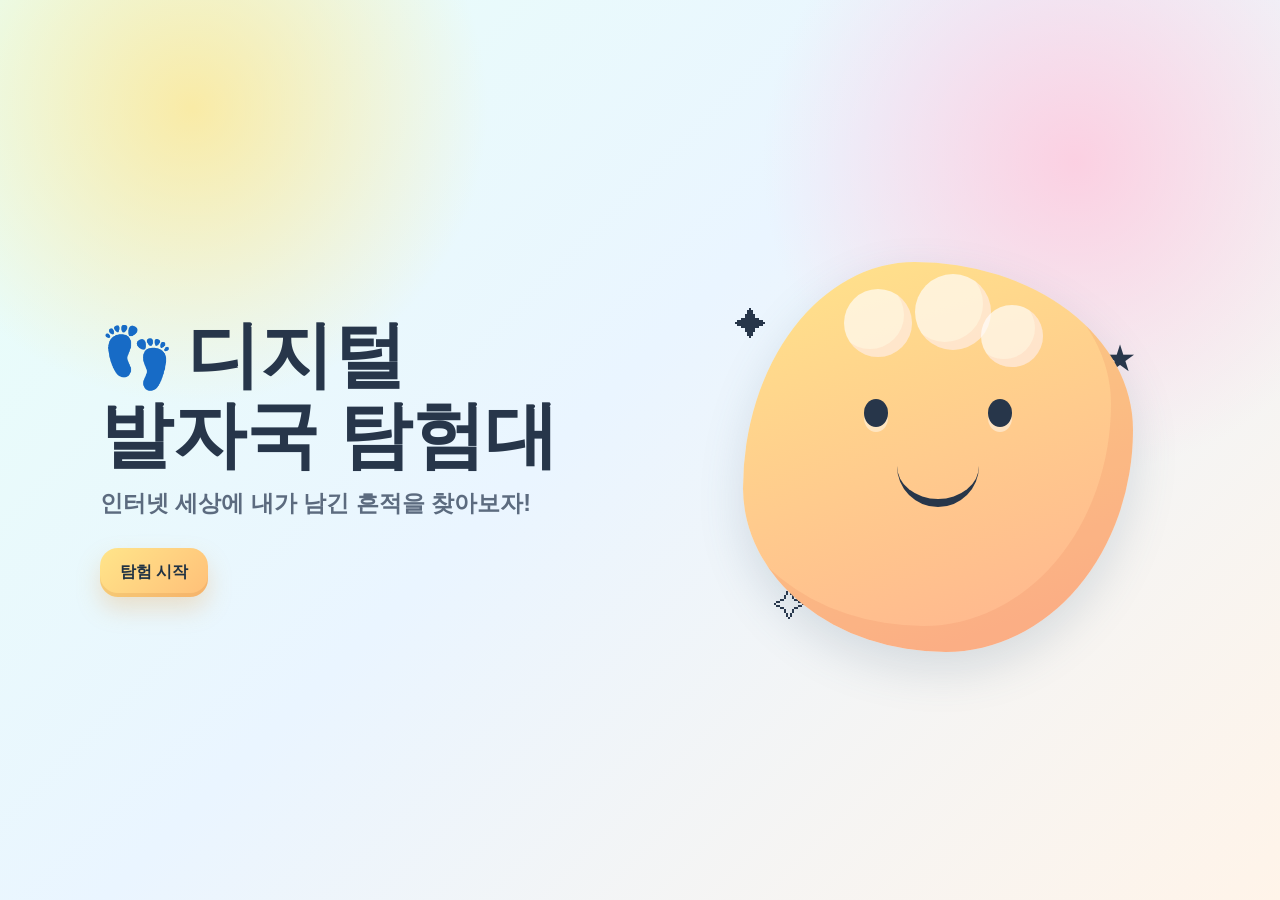
==== digital-footprint/index.html @ 62a98519 "Create index.html" ====
<!DOCTYPE html>
<html lang="ko">
<head>
  <meta charset="UTF-8" />
  <meta name="viewport" content="width=device-width, initial-scale=1.0" />
  <title>디지털 발자국 탐험대</title>
  <style>
    :root {
      --mint: #a6ead7;
      --sky: #9fd8ff;
      --sun: #ffe58a;
      --peach: #ffb7a4;
      --pink: #ffc7dc;
      --leaf: #71c788;
      --ink: #27364a;
      --soft-ink: #5c6b7f;
      --paper: #fffdf8;
      --card: rgba(255, 255, 255, 0.88);
      --line: rgba(39, 54, 74, 0.14);
      --shadow: 0 18px 45px rgba(77, 107, 130, 0.18);
      --radius: 24px;
    }

    * {
      box-sizing: border-box;
    }

    body {
      margin: 0;
      min-height: 100vh;
      color: var(--ink);
      font-family: "Trebuchet MS", "Apple SD Gothic Neo", "Malgun Gothic", sans-serif;
      background:
        radial-gradient(circle at 15% 12%, rgba(255, 229, 138, 0.75), transparent 22%),
        radial-gradient(circle at 84% 18%, rgba(255, 199, 220, 0.8), transparent 24%),
        linear-gradient(135deg, #e8fff8 0%, #eaf5ff 46%, #fff4e9 100%);
      overflow-x: hidden;
    }

    button {
      border: 0;
      font: inherit;
      cursor: pointer;
    }

    .app {
      width: min(1120px, 100%);
      margin: 0 auto;
      padding: 20px;
      min-height: 100vh;
      display: flex;
      flex-direction: column;
      gap: 16px;
      position: relative;
    }

    .topbar {
      display: none;
      align-items: center;
      justify-content: space-between;
      gap: 12px;
      padding: 12px 14px;
      background: rgba(255, 255, 255, 0.72);
      border: 1px solid var(--line);
      border-radius: 18px;
      box-shadow: 0 10px 24px rgba(86, 126, 150, 0.11);
      backdrop-filter: blur(10px);
      position: sticky;
      top: 12px;
      z-index: 10;
    }

    .topbar.show {
      display: flex;
    }

    .brand {
      display: flex;
      align-items: center;
      gap: 10px;
      font-weight: 900;
      white-space: nowrap;
    }

    .home-btn {
      display: inline-flex;
      align-items: center;
      justify-content: center;
      min-height: 42px;
      padding: 8px 12px;
      border-radius: 999px;
      background: #ffffff;
      color: var(--soft-ink);
      border: 1px solid rgba(39, 54, 74, 0.13);
      font-size: 0.95rem;
      font-weight: 900;
      white-space: nowrap;
      box-shadow: 0 8px 16px rgba(76, 108, 130, 0.08);
    }

    .home-btn:hover {
      transform: translateY(-2px);
    }

    .mini-foot {
      display: grid;
      place-items: center;
      width: 34px;
      height: 34px;
      border-radius: 50%;
      background: var(--sun);
      box-shadow: inset 0 -3px rgba(255, 170, 74, 0.25);
      animation: bob 2.2s ease-in-out infinite;
    }

    .counter {
      display: flex;
      align-items: center;
      gap: 8px;
      padding: 8px 12px;
      border-radius: 999px;
      background: #ffffff;
      font-weight: 900;
      box-shadow: inset 0 0 0 2px rgba(113, 199, 136, 0.18);
    }

    .progress-wrap {
      flex: 1;
      min-width: 120px;
      height: 14px;
      border-radius: 999px;
      background: rgba(39, 54, 74, 0.1);
      overflow: hidden;
    }

    .progress {
      height: 100%;
      width: 0%;
      border-radius: inherit;
      background: linear-gradient(90deg, var(--leaf), var(--sky), var(--sun));
      transition: width 0.45s ease;
    }

    .screen {
      display: none;
      flex: 1;
      animation: fadeUp 0.45s ease both;
    }

    .screen.active {
      display: block;
    }

    .hero {
      min-height: calc(100vh - 40px);
      display: grid;
      grid-template-columns: 1.08fr 0.92fr;
      gap: 28px;
      align-items: center;
      padding: 34px 0 20px;
    }

    .hero-copy {
      position: relative;
      z-index: 2;
    }

    .badge {
      display: inline-flex;
      align-items: center;
      gap: 8px;
      padding: 8px 13px;
      border-radius: 999px;
      background: rgba(255, 255, 255, 0.78);
      color: var(--soft-ink);
      font-weight: 800;
      border: 1px solid var(--line);
      margin-bottom: 16px;
    }

    h1,
    h2,
    h3,
    p {
      margin-top: 0;
    }

    h1 {
      margin-bottom: 14px;
      font-size: clamp(2.65rem, 5.7vw, 5.15rem);
      line-height: 1.04;
      letter-spacing: 0;
    }

    .hero-title {
      display: flex;
      flex-direction: column;
      gap: 4px;
      max-width: 760px;
      word-break: keep-all;
    }

    .hero-title .title-line {
      display: block;
      white-space: nowrap;
    }

    .hero-title .foot-title {
      display: inline-block;
      margin-right: 12px;
      font-size: 0.82em;
      vertical-align: 0.03em;
    }

    h2 {
      font-size: clamp(1.9rem, 4.8vw, 3.3rem);
      line-height: 1.08;
      margin-bottom: 12px;
    }

    h3 {
      margin-bottom: 8px;
      font-size: 1.15rem;
    }

    .lead {
      color: var(--soft-ink);
      font-size: clamp(1.1rem, 2.5vw, 1.45rem);
      font-weight: 800;
      line-height: 1.55;
      max-width: 620px;
      margin-bottom: 26px;
    }

    .primary,
    .secondary,
    .ghost {
      border-radius: 18px;
      padding: 14px 20px;
      font-weight: 900;
      transition: transform 0.18s ease, box-shadow 0.18s ease, filter 0.18s ease;
    }

    .primary {
      color: #203243;
      background: linear-gradient(135deg, var(--sun), #ffbf78);
      box-shadow: 0 12px 24px rgba(232, 153, 63, 0.26), inset 0 -4px rgba(196, 112, 39, 0.16);
    }

    .secondary {
      color: #203243;
      background: linear-gradient(135deg, var(--mint), var(--sky));
      box-shadow: 0 12px 24px rgba(89, 159, 172, 0.21), inset 0 -4px rgba(64, 129, 142, 0.14);
    }

    .ghost {
      background: rgba(255, 255, 255, 0.78);
      color: var(--soft-ink);
      border: 1px solid var(--line);
    }

    .primary:hover,
    .secondary:hover,
    .ghost:hover,
    .activity-card:hover,
    .activity-card:hover {
      transform: translateY(-3px);
      filter: saturate(1.06);
    }

    .mascot-stage {
      min-height: 430px;
      position: relative;
      display: grid;
      place-items: center;
    }

    .mascot {
      width: min(390px, 78vw);
      aspect-ratio: 1;
      border-radius: 44% 56% 48% 52% / 58% 43% 57% 42%;
      background: linear-gradient(160deg, #ffe48b, #ffb28f);
      box-shadow: var(--shadow), inset -22px -26px rgba(226, 116, 83, 0.16);
      position: relative;
      animation: floaty 3.2s ease-in-out infinite;
    }

    .mascot:before,
    .mascot:after {
      content: "";
      position: absolute;
      top: 35%;
      width: 24px;
      height: 28px;
      border-radius: 50%;
      background: var(--ink);
      box-shadow: 0 5px 0 rgba(255, 255, 255, 0.45);
    }

    .mascot:before {
      left: 31%;
    }

    .mascot:after {
      right: 31%;
    }

    .smile {
      position: absolute;
      left: 50%;
      top: 52%;
      width: 82px;
      height: 42px;
      transform: translateX(-50%);
      border-bottom: 8px solid var(--ink);
      border-radius: 0 0 80px 80px;
    }

    .toe {
      position: absolute;
      width: 68px;
      height: 68px;
      border-radius: 50%;
      background: rgba(255, 255, 255, 0.66);
      box-shadow: inset -8px -8px rgba(255, 177, 143, 0.18);
    }

    .toe.one { left: 26%; top: 7%; }
    .toe.two { left: 44%; top: 3%; width: 76px; height: 76px; }
    .toe.three { right: 23%; top: 11%; width: 62px; height: 62px; }

    .sparkle {
      position: absolute;
      font-size: 2rem;
      animation: twinkle 2s ease-in-out infinite;
    }

    .sparkle.a { left: 8%; top: 15%; }
    .sparkle.b { right: 9%; top: 22%; animation-delay: 0.5s; }
    .sparkle.c { left: 16%; bottom: 11%; animation-delay: 1s; }

    .panel {
      background: var(--card);
      border: 1px solid var(--line);
      border-radius: var(--radius);
      box-shadow: var(--shadow);
      padding: clamp(18px, 3vw, 28px);
      backdrop-filter: blur(10px);
    }

    .section-head {
      display: flex;
      justify-content: space-between;
      align-items: flex-end;
      gap: 18px;
      margin: 18px 0;
    }

    .section-head p {
      margin: 0;
      color: var(--soft-ink);
      font-weight: 800;
      line-height: 1.5;
    }

    .activity-grid {
      display: grid;
      grid-template-columns: repeat(3, minmax(0, 1fr));
      gap: 14px;
    }

    .activity-card {
      min-height: 178px;
      text-align: left;
      padding: 18px;
      border-radius: 20px;
      background: #ffffff;
      border: 2px solid transparent;
      box-shadow: 0 12px 24px rgba(75, 108, 134, 0.13);
      transition: transform 0.18s ease, border-color 0.18s ease;
      display: flex;
      flex-direction: column;
      gap: 10px;
    }

    .activity-card.done {
      border-color: rgba(113, 199, 136, 0.65);
      background: linear-gradient(180deg, #ffffff, #f1fff7);
    }

    .activity-icon {
      width: 58px;
      height: 58px;
      border-radius: 18px;
      display: grid;
      place-items: center;
      font-size: 2rem;
      background: linear-gradient(135deg, var(--pink), var(--sun));
    }

    .activity-card p {
      color: var(--soft-ink);
      font-weight: 800;
      line-height: 1.45;
      margin: 0;
    }

    .question-layout,
    .result-layout {
      display: grid;
      grid-template-columns: 0.88fr 1.12fr;
      gap: 18px;
      align-items: stretch;
      margin-top: 18px;
    }

    .choice-preview {
      min-height: 360px;
      display: grid;
      place-items: center;
      text-align: center;
      background: linear-gradient(150deg, rgba(166, 234, 215, 0.62), rgba(255, 229, 138, 0.58));
      border-radius: var(--radius);
      border: 1px solid var(--line);
      overflow: hidden;
      position: relative;
    }

    .choice-preview .big-icon {
      font-size: clamp(5rem, 13vw, 8.5rem);
      filter: drop-shadow(0 12px 12px rgba(61, 91, 115, 0.12));
      animation: pop 0.7s ease both;
    }

    .question-card {
      display: flex;
      flex-direction: column;
      justify-content: center;
      gap: 18px;
    }

    .thought {
      padding: 16px;
      border-radius: 18px;
      background: #f6fbff;
      color: var(--soft-ink);
      font-weight: 900;
      line-height: 1.5;
      border: 1px dashed rgba(39, 54, 74, 0.2);
    }

    .prediction-area {
      display: flex;
      flex-direction: column;
      gap: 12px;
    }

    .prediction-grid {
      display: grid;
      grid-template-columns: repeat(2, minmax(0, 1fr));
      gap: 10px;
    }

    .prediction-option {
      min-height: 54px;
      padding: 11px 12px;
      border-radius: 16px;
      background: #ffffff;
      border: 2px solid rgba(39, 54, 74, 0.1);
      color: var(--ink);
      font-weight: 900;
      text-align: left;
      box-shadow: 0 8px 16px rgba(76, 108, 130, 0.08);
      transition: transform 0.18s ease, border-color 0.18s ease, background 0.18s ease;
    }

    .prediction-option:hover {
      transform: translateY(-2px);
    }

    .prediction-option.selected {
      background: #fff6c7;
      border-color: rgba(255, 174, 71, 0.72);
      box-shadow: 0 10px 20px rgba(255, 183, 76, 0.18);
    }

    .prediction-summary {
      margin: 0;
      color: var(--soft-ink);
      font-weight: 900;
      line-height: 1.45;
    }

    .prediction-hint {
      margin: 0;
      padding: 10px 12px;
      border-radius: 14px;
      background: #fffaf0;
      color: var(--soft-ink);
      font-size: 0.95rem;
      font-weight: 900;
      line-height: 1.45;
    }

    .footprint-zone {
      min-height: 430px;
      position: relative;
      overflow: hidden;
      background:
        linear-gradient(180deg, rgba(255, 255, 255, 0.88), rgba(232, 255, 248, 0.86));
      border: 1px solid var(--line);
      border-radius: var(--radius);
      padding: 18px;
    }

    .result-list {
      display: flex;
      flex-direction: column;
      gap: 10px;
      position: relative;
      z-index: 2;
    }

    .foot-item {
      display: flex;
      align-items: center;
      gap: 12px;
      padding: 12px 14px;
      border-radius: 18px;
      background: #fff;
      border: 1px solid rgba(39, 54, 74, 0.1);
      box-shadow: 0 8px 18px rgba(76, 108, 130, 0.1);
      opacity: 0;
      transform: translateX(-16px) scale(0.96);
      animation: stampIn 0.42s ease forwards;
      font-weight: 900;
    }

    .foot-item.predicted {
      background: #f2fff5;
      border-color: rgba(113, 199, 136, 0.45);
    }

    .foot-item.surprise {
      background: #fff7d6;
      border-color: rgba(255, 174, 71, 0.55);
    }

    .result-tag {
      margin-left: auto;
      padding: 5px 9px;
      border-radius: 999px;
      background: rgba(39, 54, 74, 0.08);
      color: var(--soft-ink);
      font-size: 0.82rem;
      white-space: nowrap;
    }

    .foot-item.predicted .result-tag {
      background: rgba(113, 199, 136, 0.18);
      color: #2c6e43;
    }

    .foot-item.surprise .result-tag {
      background: rgba(255, 174, 71, 0.2);
      color: #8a5a14;
    }

    .footmark {
      display: inline-grid;
      place-items: center;
      width: 38px;
      height: 38px;
      border-radius: 50%;
      background: var(--sun);
      animation: stampPulse 0.65s ease;
    }

    .message {
      margin-top: 14px;
      padding: 14px 16px;
      border-radius: 18px;
      background: #fff6c7;
      font-weight: 900;
      line-height: 1.5;
      opacity: 0;
      transform: translateY(10px);
    }

    .message.show {
      animation: fadeUp 0.45s ease forwards;
    }

    .actions {
      display: flex;
      flex-wrap: wrap;
      gap: 10px;
      margin-top: 14px;
    }

    .collector {
      margin-top: 16px;
      display: grid;
      grid-template-columns: repeat(auto-fill, minmax(38px, 1fr));
      gap: 8px;
      max-height: 142px;
      overflow: hidden;
    }

    .collected-foot {
      display: grid;
      place-items: center;
      min-height: 36px;
      border-radius: 14px;
      background: rgba(255, 255, 255, 0.76);
      border: 1px solid rgba(39, 54, 74, 0.09);
      animation: pop 0.35s ease both;
    }

    .result-count-card {
      display: grid;
      place-items: center;
      min-height: 190px;
      margin-bottom: 14px;
      padding: 18px;
      border-radius: 24px;
      text-align: center;
      background: linear-gradient(135deg, #fff2a1, #ffc6dc 58%, #b8ecff);
      box-shadow: 0 16px 32px rgba(255, 145, 126, 0.22), inset 0 -12px rgba(229, 112, 126, 0.12);
      animation: pop 0.5s ease both;
    }

    .result-count-card .count-label {
      display: block;
      color: var(--soft-ink);
      font-weight: 900;
      margin-bottom: 6px;
    }

    .count-line {
      display: inline-flex;
      align-items: baseline;
      justify-content: center;
      gap: 10px;
      font-size: clamp(3.4rem, 9vw, 5.8rem);
      line-height: 1;
      letter-spacing: 0;
    }

    .count-line .foot-symbol {
      font-size: 0.64em;
      align-self: center;
    }

    .count-line .count-unit {
      font-size: 0.56em;
      font-weight: 900;
    }

    .comparison-box {
      display: grid;
      grid-template-columns: 1fr 1fr;
      gap: 8px;
      margin: 10px 0 14px;
    }

    .comparison-item {
      padding: 12px;
      border-radius: 16px;
      background: rgba(255, 255, 255, 0.76);
      border: 1px solid rgba(39, 54, 74, 0.09);
      text-align: center;
      font-weight: 900;
      color: var(--soft-ink);
    }

    .comparison-item strong {
      display: block;
      margin-top: 3px;
      color: var(--ink);
      font-size: 1.45rem;
    }

    .count-note {
      margin: 0 0 12px;
      color: var(--soft-ink);
      font-weight: 900;
      line-height: 1.45;
      text-align: center;
    }

    .dashboard {
      display: grid;
      grid-template-columns: 1.1fr 0.9fr;
      gap: 16px;
      margin-top: 18px;
    }

    .stat-grid {
      display: grid;
      grid-template-columns: repeat(2, minmax(0, 1fr));
      gap: 12px;
    }

    .stat {
      padding: 16px;
      border-radius: 20px;
      background: #fff;
      border: 1px solid rgba(39, 54, 74, 0.09);
      box-shadow: 0 10px 22px rgba(77, 107, 130, 0.1);
    }

    .stat strong {
      display: block;
      font-size: 2rem;
      margin-top: 8px;
    }

    .total-bubble {
      display: grid;
      place-items: center;
      min-height: 240px;
      text-align: center;
      border-radius: 24px;
      background: linear-gradient(135deg, #fff3a6, #ffc6dc);
      box-shadow: inset 0 -14px rgba(255, 132, 148, 0.12);
    }

    .total-bubble strong {
      display: block;
      font-size: clamp(3.8rem, 10vw, 6.4rem);
      line-height: 1;
    }

    .speech {
      position: relative;
      margin-top: 14px;
      padding: 16px;
      background: #fff;
      border-radius: 20px;
      font-weight: 900;
      line-height: 1.55;
      box-shadow: 0 10px 20px rgba(75, 108, 134, 0.12);
    }

    .speech:before {
      content: "";
      position: absolute;
      left: 30px;
      top: -12px;
      border-left: 12px solid transparent;
      border-right: 12px solid transparent;
      border-bottom: 14px solid #fff;
    }

    .floating-foot {
      position: fixed;
      pointer-events: none;
      z-index: 30;
      font-size: 1.9rem;
      animation: flyFoot 0.8s ease forwards;
    }

    @keyframes fadeUp {
      from { opacity: 0; transform: translateY(14px); }
      to { opacity: 1; transform: translateY(0); }
    }

    @keyframes floaty {
      0%, 100% { transform: translateY(0) rotate(-2deg); }
      50% { transform: translateY(-12px) rotate(2deg); }
    }

    @keyframes bob {
      0%, 100% { transform: translateY(0); }
      50% { transform: translateY(-4px); }
    }

    @keyframes twinkle {
      0%, 100% { transform: scale(1) rotate(0); opacity: 0.7; }
      50% { transform: scale(1.22) rotate(12deg); opacity: 1; }
    }

    @keyframes pop {
      0% { transform: scale(0.72); opacity: 0; }
      70% { transform: scale(1.08); opacity: 1; }
      100% { transform: scale(1); opacity: 1; }
    }

    @keyframes stampIn {
      to { opacity: 1; transform: translateX(0) scale(1); }
    }

    @keyframes stampPulse {
      0% { transform: scale(1.7) rotate(-14deg); opacity: 0; }
      100% { transform: scale(1) rotate(0); opacity: 1; }
    }

    @keyframes flyFoot {
      0% { transform: translate(0, 0) scale(0.7) rotate(-18deg); opacity: 0; }
      30% { opacity: 1; }
      100% { transform: translate(var(--x), var(--y)) scale(1.15) rotate(12deg); opacity: 0; }
    }

    @media (max-width: 820px) {
      .app {
        padding: 12px;
      }

      .topbar {
        flex-wrap: wrap;
      }

      .home-btn {
        order: 2;
      }

      .progress-wrap {
        flex-basis: 100%;
        order: 3;
      }

      .hero,
      .question-layout,
      .result-layout,
      .dashboard {
        grid-template-columns: 1fr;
      }

      .hero {
        min-height: auto;
        padding-top: 24px;
      }

      h1 {
        font-size: clamp(2.15rem, 10.4vw, 3.8rem);
      }

      .hero-title {
        max-width: 100%;
      }

      .mascot-stage {
        min-height: 300px;
      }

      .activity-grid,
      .stat-grid {
        grid-template-columns: 1fr;
      }

      .section-head {
        display: block;
      }

      .choice-preview,
      .footprint-zone,
      .result-count-card {
        min-height: 320px;
      }

      .prediction-grid,
      .comparison-box {
        grid-template-columns: 1fr;
      }
    }

    @media (prefers-reduced-motion: reduce) {
      *,
      *:before,
      *:after {
        animation-duration: 0.001ms !important;
        animation-iteration-count: 1 !important;
        scroll-behavior: auto !important;
        transition-duration: 0.001ms !important;
      }
    }
  </style>
</head>
<body>
  <main class="app">
    <header class="topbar" id="topbar">
      <div class="brand"><span class="mini-foot">👣</span><span>디지털 발자국 탐험대</span></div>
      <button class="home-btn" id="homeBtn" type="button">처음으로</button>
      <div class="progress-wrap" aria-label="진행률"><div class="progress" id="progress"></div></div>
      <div class="counter" aria-live="polite">👣 <span id="footCount">0</span>개</div>
    </header>

    <section class="screen active" id="startScreen">
      <div class="hero">
        <div class="hero-copy">
          <h1 class="hero-title">
            <span class="title-line"><span class="foot-title">👣</span>디지털</span>
            <span class="title-line">발자국 탐험대</span>
          </h1>
          <p class="lead">인터넷 세상에 내가 남긴 흔적을 찾아보자!</p>
          <button class="primary" id="startBtn">탐험 시작</button>
        </div>
        <div class="mascot-stage" aria-hidden="true">
          <span class="sparkle a">✦</span>
          <span class="sparkle b">★</span>
          <span class="sparkle c">✧</span>
          <div class="mascot">
            <span class="toe one"></span>
            <span class="toe two"></span>
            <span class="toe three"></span>
            <span class="smile"></span>
          </div>
        </div>
      </div>
    </section>

    <section class="screen" id="activityScreen">
      <div class="section-head">
        <div>
          <h2>오늘의 인터넷 활동을 골라봐!</h2>
          <p>활동을 선택하면 어떤 정보가 남는지 탐험할 수 있어.</p>
        </div>
      </div>
      <div class="activity-grid" id="activityGrid"></div>
    </section>

    <section class="screen" id="questionScreen">
      <div class="section-head">
        <div>
          <h2 id="questionTitle">어떤 정보가 남을까?</h2>
          <p>먼저 마음속으로 예상해 본 뒤 확인해 보자.</p>
        </div>
      </div>
      <div class="question-layout">
        <div class="choice-preview">
          <div>
            <div class="big-icon" id="questionIcon">📸</div>
            <h3 id="questionName">SNS에 사진 올리기</h3>
          </div>
        </div>
        <div class="panel question-card">
          <div>
            <h2 id="questionText">사진을 올리면 어떤 정보가 남을까?</h2>
            <div class="thought" id="commonGuess">많은 친구들이 “사진만 남는 거 아닐까?”라고 생각해.</div>
            <div class="prediction-area">
              <h3>내 생각에 남을 것 같은 발자국을 골라봐!</h3>
              <p class="prediction-hint">보기에는 헷갈리는 선택지도 섞여 있어. 진짜 디지털 발자국일 것 같은 것만 골라봐.</p>
              <div class="prediction-grid" id="predictionGrid"></div>
              <p class="prediction-summary" id="predictionSummary">아직 고른 발자국이 없어.</p>
            </div>
          </div>
          <div class="actions">
            <button class="secondary" id="checkBtn">결과 확인하기</button>
            <button class="ghost" id="backToActivitiesBtn">다른 활동 보기</button>
          </div>
        </div>
      </div>
    </section>

    <section class="screen" id="resultScreen">
      <div class="section-head">
        <div>
          <h2 id="resultTitle">남는 디지털 발자국</h2>
          <p>발자국이 하나씩 찍히는 모습을 살펴봐.</p>
        </div>
      </div>
      <div class="result-layout">
        <div class="footprint-zone">
          <div class="result-list" id="resultList"></div>
          <div class="message" id="resultMessage">생각보다 많은 정보가 남고 있어!</div>
        </div>
        <aside class="panel">
          <div class="result-count-card">
            <div>
              <span class="count-label">이번 활동에서 발견!</span>
              <strong class="count-line"><span class="foot-symbol">👣</span><span id="activityCount">0</span><span class="count-unit">개</span></strong>
            </div>
          </div>
          <div class="comparison-box">
            <div class="comparison-item">내 예상<strong><span id="guessCount">0</span>개</strong></div>
            <div class="comparison-item">실제 발견<strong><span id="actualCount">0</span>개</strong></div>
          </div>
          <p class="count-note">현재까지 모두 👣 <span id="sideCount">0</span>개를 찾았어.</p>
          <h3>발자국 수집 현황</h3>
          <div class="collector" id="collector"></div>
          <div class="actions">
            <button class="primary" id="nextActivityBtn">다음 활동</button>
            <button class="secondary" id="finalBtn">탐정 결과 보기</button>
          </div>
        </aside>
      </div>
    </section>

    <section class="screen" id="finalScreen">
      <div class="section-head">
        <div>
          <h2>🕵️ 탐정 결과</h2>
          <p>내가 찾아낸 디지털 발자국을 한눈에 살펴보자.</p>
        </div>
      </div>
      <div class="dashboard">
        <div class="panel">
          <div class="stat-grid" id="statsGrid"></div>
        </div>
        <div class="panel">
          <div class="total-bubble">
            <div>
              <span>총 발견한 디지털 발자국</span>
              <strong>👣 <span id="finalTotal">0</span></strong>
            </div>
          </div>
          <div class="speech">
            우리는 인터넷에서 생각보다 많은 흔적을 남기고 있어!<br />
            개인정보를 소중히 지켜야 해!
          </div>
          <div class="actions">
            <button class="primary" id="restartBtn">다시 탐험하기</button>
          </div>
        </div>
      </div>
    </section>
  </main>

  <script>
    const activities = [
      {
        id: "photo",
        title: "SNS에 사진 올리기",
        icon: "📸",
        category: "사진 관련 정보",
        question: "사진을 올리면 어떤 정보가 남을까?",
        guess: "사진만 남는다고 생각하기 쉽지만, 주변 활동 정보도 함께 남을 수 있어.",
        choices: ["사진", "사진 제목", "업로드 시간", "사진 색감", "댓글 기록", "친구가 본 횟수"],
        footprints: ["사진", "업로드 시간", "사용 기기 정보", "댓글 기록", "좋아요 기록", "친구 관계 정보"]
      },
      {
        id: "video",
        title: "유튜브 영상 보기",
        icon: "▶️",
        category: "영상 시청 관련 정보",
        question: "영상을 보기만 해도 어떤 정보가 남을까?",
        guess: "버튼을 누르지 않아도 시청 행동 자체가 기록될 수 있어.",
        choices: ["영상 제목", "시청 기록", "시청 시간", "내 얼굴 표정", "좋아요를 누른 기록", "관심사 정보"],
        footprints: ["시청 기록", "시청 시간", "검색 기록", "관심사 정보", "추천 영상 데이터"]
      },
      {
        id: "search",
        title: "인터넷 검색하기",
        icon: "🔎",
        category: "검색 관련 정보",
        question: "검색창에 단어를 입력하면 어떤 정보가 남을까?",
        guess: "검색어 하나로도 내가 궁금해하는 주제가 드러날 수 있어.",
        choices: ["검색어", "검색 시간", "내 목소리", "관심 분야", "키보드 색깔", "추천 콘텐츠 정보"],
        footprints: ["검색어", "검색 시간", "관심 분야", "추천 콘텐츠 정보"]
      },
      {
        id: "game",
        title: "게임 회원가입하기",
        icon: "🎮",
        category: "게임 관련 정보",
        question: "게임에 가입하면 어떤 정보가 남을까?",
        guess: "닉네임뿐 아니라 접속하고 플레이한 기록도 쌓일 수 있어.",
        choices: ["닉네임", "가입 날짜", "내 방 모습", "접속 기록", "좋아하는 음식", "플레이 시간"],
        footprints: ["닉네임", "가입 날짜", "접속 기록", "플레이 시간", "친구 목록"]
      },
      {
        id: "comment",
        title: "친구 사진에 댓글 달기",
        icon: "💬",
        category: "댓글 관련 정보",
        question: "댓글을 남기면 어떤 정보가 같이 남을까?",
        guess: "짧은 댓글이어도 작성 시간과 계정 활동이 연결될 수 있어.",
        choices: ["댓글 내용", "작성 시간", "계정 정보", "오늘 입은 옷", "활동 기록", "손글씨 모양"],
        footprints: ["댓글 내용", "작성 시간", "계정 정보", "활동 기록"]
      },
      {
        id: "shop",
        title: "온라인 쇼핑 검색하기",
        icon: "🛒",
        category: "쇼핑 관련 정보",
        question: "사고 싶은 물건을 검색하면 어떤 정보가 남을까?",
        guess: "구매하지 않아도 관심 상품과 비교한 기록이 남을 수 있어.",
        choices: ["검색 상품", "방문한 상품 페이지", "관심 가격대", "내 책상 색깔", "광고 추천 정보", "택배 기사 이름"],
        footprints: ["검색 상품", "방문한 상품 페이지", "관심 가격대", "광고 추천 정보", "장바구니 기록"]
      }
    ];

    const screens = {
      start: document.getElementById("startScreen"),
      activity: document.getElementById("activityScreen"),
      question: document.getElementById("questionScreen"),
      result: document.getElementById("resultScreen"),
      final: document.getElementById("finalScreen")
    };

    const state = {
      current: null,
      completed: new Set(),
      total: 0,
      stats: {},
      currentFound: 0,
      prediction: new Set()
    };

    const topbar = document.getElementById("topbar");
    const footCount = document.getElementById("footCount");
    const sideCount = document.getElementById("sideCount");
    const activityCount = document.getElementById("activityCount");
    const guessCount = document.getElementById("guessCount");
    const actualCount = document.getElementById("actualCount");
    const progress = document.getElementById("progress");
    const collector = document.getElementById("collector");

    function showScreen(name, options = {}) {
      Object.values(screens).forEach(screen => screen.classList.remove("active"));
      screens[name].classList.add("active");
      topbar.classList.toggle("show", name !== "start");
      updateProgress(name);
      if (!options.skipHistory) {
        const historyMethod = options.replaceHistory ? "replaceState" : "pushState";
        history[historyMethod]({ screen: name }, "", `#${name}`);
      }
      window.scrollTo({ top: 0, behavior: "smooth" });
    }

    function updateProgress(name) {
      const activityProgress = (state.completed.size / activities.length) * 75;
      const bonus = name === "final" ? 25 : 0;
      progress.style.width = Math.min(100, activityProgress + bonus) + "%";
      footCount.textContent = state.total;
      sideCount.textContent = state.total;
      activityCount.textContent = state.currentFound;
      guessCount.textContent = state.prediction.size;
      actualCount.textContent = state.currentFound;
    }

    function renderActivities() {
      const grid = document.getElementById("activityGrid");
      grid.innerHTML = activities.map(activity => `
        <button class="activity-card ${state.completed.has(activity.id) ? "done" : ""}" data-id="${activity.id}">
          <span class="activity-icon">${activity.icon}</span>
          <h3>${activity.title}</h3>
          <p>${state.completed.has(activity.id) ? "탐험 완료! 다시 확인할 수도 있어." : "어떤 발자국이 남는지 확인하기"}</p>
        </button>
      `).join("");
      grid.querySelectorAll("button").forEach(button => {
        button.addEventListener("click", () => openQuestion(button.dataset.id));
      });
    }

    function openQuestion(id) {
      state.current = activities.find(activity => activity.id === id);
      document.getElementById("questionTitle").textContent = state.current.title;
      document.getElementById("questionIcon").textContent = state.current.icon;
      document.getElementById("questionName").textContent = state.current.title;
      document.getElementById("questionText").textContent = state.current.question;
      document.getElementById("commonGuess").textContent = state.current.guess;
      state.prediction = new Set();
      renderPredictionChoices();
      showScreen("question");
    }

    function renderPredictionChoices() {
      const grid = document.getElementById("predictionGrid");
      const summary = document.getElementById("predictionSummary");
      const choices = state.current.choices || state.current.footprints;
      grid.innerHTML = choices.map(item => `
        <button class="prediction-option" type="button" data-value="${item}">
          👣 ${item}
        </button>
      `).join("");

      grid.querySelectorAll("button").forEach(button => {
        button.addEventListener("click", () => {
          const value = button.dataset.value;
          if (state.prediction.has(value)) {
            state.prediction.delete(value);
            button.classList.remove("selected");
          } else {
            state.prediction.add(value);
            button.classList.add("selected");
          }
          summary.textContent = state.prediction.size
            ? `내가 예상한 발자국: ${state.prediction.size}개`
            : "아직 고른 발자국이 없어.";
        });
      });
    }

    function playResult() {
      const activity = state.current;
      const list = document.getElementById("resultList");
      const message = document.getElementById("resultMessage");
      document.getElementById("resultTitle").textContent = activity.title + " 후 남는 발자국";
      list.innerHTML = "";
      message.classList.remove("show");
      state.currentFound = state.completed.has(activity.id) ? activity.footprints.length : 0;
      activityCount.textContent = state.currentFound;
      guessCount.textContent = state.prediction.size;
      actualCount.textContent = state.currentFound;
      const correctlyPredicted = activity.footprints.filter(item => state.prediction.has(item));
      const surprising = activity.footprints.filter(item => !state.prediction.has(item));

      activity.footprints.forEach((item, index) => {
        setTimeout(() => {
          const row = document.createElement("div");
          const predicted = state.prediction.has(item);
          row.className = `foot-item ${predicted ? "predicted" : "surprise"}`;
          row.innerHTML = `<span class="footmark">👣</span><span>${item}</span><span class="result-tag">${predicted ? "맞혔어" : "생각 못 했어"}</span>`;
          list.appendChild(row);
          if (!state.completed.has(activity.id)) {
            addFootprint(activity.category);
          } else {
            spawnFloatingFoot();
          }
          if (index === activity.footprints.length - 1) {
            setTimeout(() => {
              message.textContent = surprising.length
                ? `내가 고른 ${state.prediction.size}개 중 ${correctlyPredicted.length}개가 실제 발자국이었어. 생각 못 한 발자국도 ${surprising.length}개나 있었어!`
                : `내가 고른 발자국을 잘 맞혔어. 그래도 이렇게 많은 정보가 실제로 남는다는 점을 기억하자!`;
              message.classList.add("show");
            }, 450);
          }
        }, index * 850);
      });

      showScreen("result");
    }

    function addFootprint(category) {
      state.total += 1;
      state.currentFound += 1;
      state.stats[category] = (state.stats[category] || 0) + 1;
      const chip = document.createElement("span");
      chip.className = "collected-foot";
      chip.textContent = "👣";
      collector.appendChild(chip);
      spawnFloatingFoot();
      updateProgress("result");
    }

    function spawnFloatingFoot() {
      const foot = document.createElement("span");
      foot.className = "floating-foot";
      foot.textContent = "👣";
      foot.style.left = Math.random() * (window.innerWidth - 60) + 20 + "px";
      foot.style.top = Math.random() * (window.innerHeight - 120) + 80 + "px";
      foot.style.setProperty("--x", (Math.random() * 90 - 45) + "px");
      foot.style.setProperty("--y", (-70 - Math.random() * 80) + "px");
      document.body.appendChild(foot);
      setTimeout(() => foot.remove(), 820);
    }

    function completeCurrentAndReturn() {
      if (state.current) {
        state.completed.add(state.current.id);
      }
      renderActivities();
      showScreen("activity");
    }

    function renderFinal() {
      if (state.current) {
        state.completed.add(state.current.id);
      }
      const statsGrid = document.getElementById("statsGrid");
      const categories = Object.keys(state.stats);
      statsGrid.innerHTML = categories.length
        ? categories.map(name => `<div class="stat"><span>${name}</span><strong>${state.stats[name]}개</strong></div>`).join("")
        : `<div class="stat"><span>아직 발견한 발자국이 없어</span><strong>0개</strong></div>`;
      document.getElementById("finalTotal").textContent = state.total;
      showScreen("final");
    }

    function resetGame() {
      state.current = null;
      state.completed.clear();
      state.total = 0;
      state.stats = {};
      state.currentFound = 0;
      state.prediction = new Set();
      collector.innerHTML = "";
      renderActivities();
      showScreen("start", { replaceHistory: true });
    }

    history.replaceState({ screen: "start" }, "", "#start");

    window.addEventListener("popstate", () => {
      if (!screens.start.classList.contains("active")) {
        resetGame();
      }
    });

    document.getElementById("startBtn").addEventListener("click", () => {
      renderActivities();
      showScreen("activity");
    });
    document.getElementById("homeBtn").addEventListener("click", resetGame);
    document.getElementById("checkBtn").addEventListener("click", playResult);
    document.getElementById("backToActivitiesBtn").addEventListener("click", completeCurrentAndReturn);
    document.getElementById("nextActivityBtn").addEventListener("click", completeCurrentAndReturn);
    document.getElementById("finalBtn").addEventListener("click", renderFinal);
    document.getElementById("restartBtn").addEventListener("click", resetGame);

    renderActivities();
  </script>
</body>
</html>
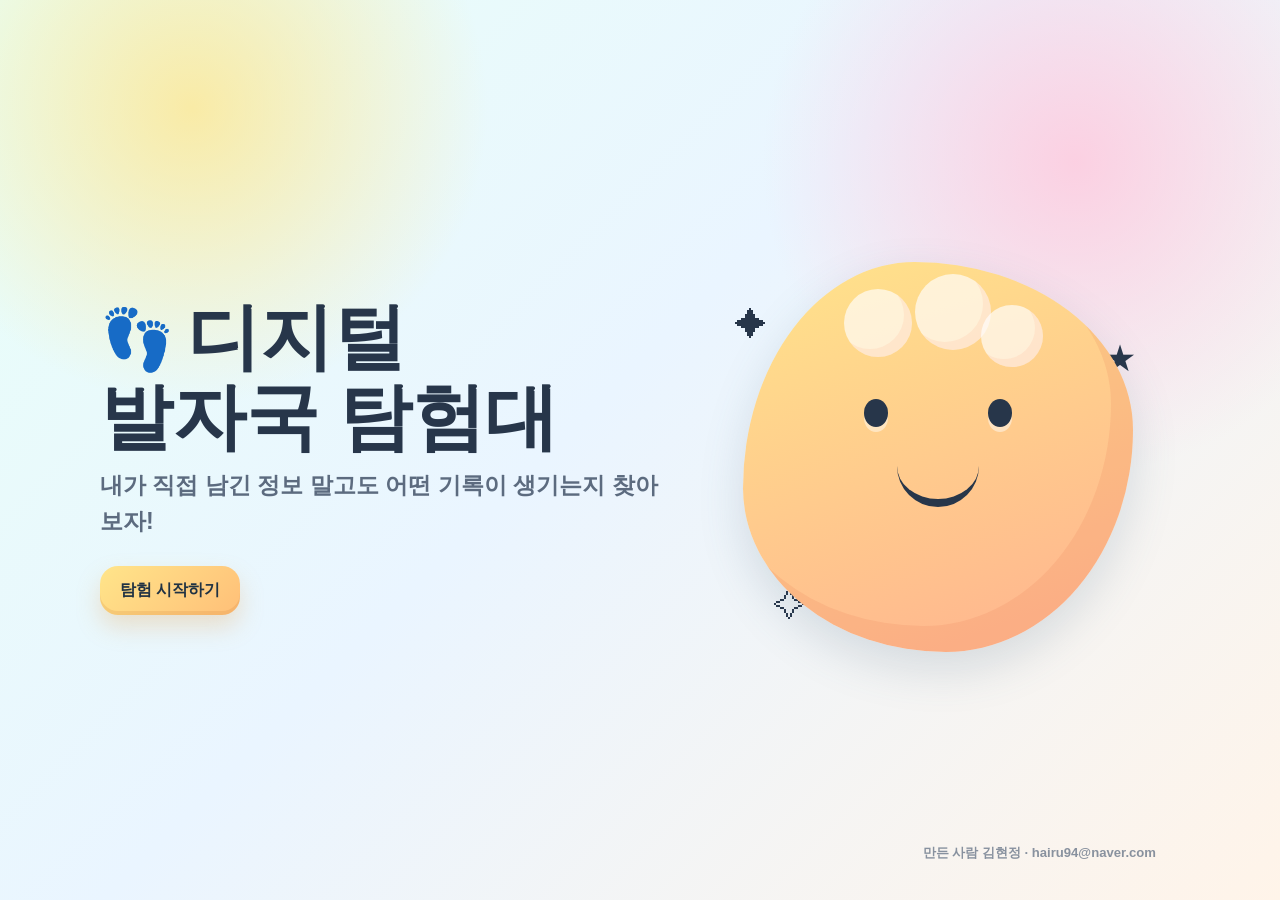
==== commit 195602d8: "Create index.html" ====
--- a/digital-footprint/index.html
+++ b/digital-footprint/index.html
@@ -1,3 +1,4 @@
+
 <!DOCTYPE html>
 <html lang="ko">
 <head>
@@ -232,6 +233,34 @@
       margin-bottom: 26px;
     }
 
+    .creator-credit {
+      position: absolute;
+      right: 24px;
+      bottom: 18px;
+      z-index: 3;
+      color: rgba(92, 107, 127, 0.72);
+      font-size: 0.82rem;
+      font-weight: 700;
+    }
+
+    .creator-credit a {
+      color: inherit;
+      text-decoration: none;
+    }
+
+    .creator-credit a:hover { text-decoration: underline; }
+
+    .step-pill {
+      display: inline-flex;
+      align-items: center;
+      margin-bottom: 8px;
+      padding: 6px 10px;
+      border-radius: 999px;
+      background: var(--sun);
+      font-size: 0.9rem;
+      font-weight: 900;
+    }
+
     .primary,
     .secondary,
     .ghost {
@@ -266,6 +295,13 @@
     .activity-card:hover {
       transform: translateY(-3px);
       filter: saturate(1.06);
+    }
+
+    button:disabled {
+      cursor: not-allowed;
+      opacity: 0.48;
+      transform: none !important;
+      filter: none !important;
     }
 
     .mascot-stage {
@@ -439,6 +475,12 @@
       gap: 18px;
     }
 
+    #questionText {
+      font-size: clamp(1.45rem, 3vw, 2.15rem);
+      line-height: 1.28;
+      word-break: keep-all;
+    }
+
     .thought {
       padding: 16px;
       border-radius: 18px;
@@ -556,6 +598,32 @@
       white-space: nowrap;
     }
 
+    .record-copy {
+      display: grid;
+      gap: 4px;
+      flex: 1;
+    }
+
+    .record-copy strong { font-size: 1.02rem; }
+
+    .record-note {
+      color: var(--soft-ink);
+      font-size: 0.9rem;
+      font-weight: 700;
+      line-height: 1.45;
+    }
+
+    .record-kind {
+      display: inline-flex;
+      width: fit-content;
+      padding: 4px 8px;
+      border-radius: 999px;
+      background: rgba(159, 216, 255, 0.3);
+      color: #31576f;
+      font-size: 0.78rem;
+      font-weight: 900;
+    }
+
     .foot-item.predicted .result-tag {
       background: rgba(113, 199, 136, 0.18);
       color: #2c6e43;
@@ -574,21 +642,6 @@
       border-radius: 50%;
       background: var(--sun);
       animation: stampPulse 0.65s ease;
-    }
-
-    .message {
-      margin-top: 14px;
-      padding: 14px 16px;
-      border-radius: 18px;
-      background: #fff6c7;
-      font-weight: 900;
-      line-height: 1.5;
-      opacity: 0;
-      transform: translateY(10px);
-    }
-
-    .message.show {
-      animation: fadeUp 0.45s ease forwards;
     }
 
     .actions {
@@ -863,6 +916,13 @@
       .comparison-box {
         grid-template-columns: 1fr;
       }
+
+      .creator-credit {
+        position: static;
+        margin: 4px 8px 10px;
+        text-align: right;
+      }
+
     }
 
     @media (prefers-reduced-motion: reduce) {
@@ -883,7 +943,7 @@
       <div class="brand"><span class="mini-foot">👣</span><span>디지털 발자국 탐험대</span></div>
       <button class="home-btn" id="homeBtn" type="button">처음으로</button>
       <div class="progress-wrap" aria-label="진행률"><div class="progress" id="progress"></div></div>
-      <div class="counter" aria-live="polite">👣 <span id="footCount">0</span>개</div>
+      <div class="counter" aria-live="polite">확인한 사례 <span id="footCount">0</span>개</div>
     </header>
 
     <section class="screen active" id="startScreen">
@@ -893,8 +953,8 @@
             <span class="title-line"><span class="foot-title">👣</span>디지털</span>
             <span class="title-line">발자국 탐험대</span>
           </h1>
-          <p class="lead">인터넷 세상에 내가 남긴 흔적을 찾아보자!</p>
-          <button class="primary" id="startBtn">탐험 시작</button>
+          <p class="lead">내가 직접 남긴 정보 말고도 어떤 기록이 생기는지 찾아보자!</p>
+          <button class="primary" id="startBtn">탐험 시작하기</button>
         </div>
         <div class="mascot-stage" aria-hidden="true">
           <span class="sparkle a">✦</span>
@@ -908,13 +968,17 @@
           </div>
         </div>
       </div>
+      <div class="creator-credit">
+        만든 사람 김현정 · <a href="mailto:hairu94@naver.com">hairu94@naver.com</a>
+      </div>
     </section>
 
     <section class="screen" id="activityScreen">
       <div class="section-head">
         <div>
-          <h2>오늘의 인터넷 활동을 골라봐!</h2>
-          <p>활동을 선택하면 어떤 정보가 남는지 탐험할 수 있어.</p>
+          <span class="step-pill">1단계 · 활동 고르기</span>
+          <h2>내가 해 본 활동 하나를 골라봐!</h2>
+          <p>활동 하나를 고르고, 그 행동으로 남을 수 있는 기록을 살펴봐.</p>
         </div>
       </div>
       <div class="activity-grid" id="activityGrid"></div>
@@ -923,8 +987,9 @@
     <section class="screen" id="questionScreen">
       <div class="section-head">
         <div>
+          <span class="step-pill">2단계 · 예상하기</span>
           <h2 id="questionTitle">어떤 정보가 남을까?</h2>
-          <p>먼저 마음속으로 예상해 본 뒤 확인해 보자.</p>
+          <p>남을 것 같은 정보를 한 개 이상 골라봐.</p>
         </div>
       </div>
       <div class="question-layout">
@@ -939,14 +1004,14 @@
             <h2 id="questionText">사진을 올리면 어떤 정보가 남을까?</h2>
             <div class="thought" id="commonGuess">많은 친구들이 “사진만 남는 거 아닐까?”라고 생각해.</div>
             <div class="prediction-area">
-              <h3>내 생각에 남을 것 같은 발자국을 골라봐!</h3>
-              <p class="prediction-hint">보기에는 헷갈리는 선택지도 섞여 있어. 진짜 디지털 발자국일 것 같은 것만 골라봐.</p>
+              <h3>남을 것 같은 정보를 모두 골라봐!</h3>
+              <p class="prediction-hint">서비스와 설정에 따라 실제 기록 항목은 달라질 수 있어.</p>
               <div class="prediction-grid" id="predictionGrid"></div>
-              <p class="prediction-summary" id="predictionSummary">아직 고른 발자국이 없어.</p>
+              <p class="prediction-summary" id="predictionSummary">아직 고른 정보가 없어.</p>
             </div>
           </div>
           <div class="actions">
-            <button class="secondary" id="checkBtn">결과 확인하기</button>
+            <button class="secondary" id="checkBtn">결과 확인해보기</button>
             <button class="ghost" id="backToActivitiesBtn">다른 활동 보기</button>
           </div>
         </div>
@@ -956,27 +1021,27 @@
     <section class="screen" id="resultScreen">
       <div class="section-head">
         <div>
-          <h2 id="resultTitle">남는 디지털 발자국</h2>
-          <p>발자국이 하나씩 찍히는 모습을 살펴봐.</p>
+          <span class="step-pill">3단계 · 설명 읽기</span>
+          <h2 id="resultTitle">생길 수 있는 정보 기록</h2>
+          <p>내가 직접 입력하거나 행동해서 생긴 기록을 살펴봐.</p>
         </div>
       </div>
       <div class="result-layout">
         <div class="footprint-zone">
           <div class="result-list" id="resultList"></div>
-          <div class="message" id="resultMessage">생각보다 많은 정보가 남고 있어!</div>
         </div>
         <aside class="panel">
           <div class="result-count-card">
             <div>
-              <span class="count-label">이번 활동에서 발견!</span>
+              <span class="count-label">이번 활동의 기록 사례</span>
               <strong class="count-line"><span class="foot-symbol">👣</span><span id="activityCount">0</span><span class="count-unit">개</span></strong>
             </div>
           </div>
           <div class="comparison-box">
-            <div class="comparison-item">내 예상<strong><span id="guessCount">0</span>개</strong></div>
-            <div class="comparison-item">실제 발견<strong><span id="actualCount">0</span>개</strong></div>
+            <div class="comparison-item">내가 예상한 정보<strong><span id="guessCount">0</span>개</strong></div>
+            <div class="comparison-item">확인한 기록 예시<strong><span id="actualCount">0</span>개</strong></div>
           </div>
-          <p class="count-note">현재까지 모두 👣 <span id="sideCount">0</span>개를 찾았어.</p>
+          <p class="count-note">현재까지 정보 기록 사례 <span id="sideCount">0</span>개를 확인했어.</p>
           <h3>발자국 수집 현황</h3>
           <div class="collector" id="collector"></div>
           <div class="actions">
@@ -1001,13 +1066,13 @@
         <div class="panel">
           <div class="total-bubble">
             <div>
-              <span>총 발견한 디지털 발자국</span>
+              <span>총 확인한 정보 기록 사례</span>
               <strong>👣 <span id="finalTotal">0</span></strong>
             </div>
           </div>
           <div class="speech">
-            우리는 인터넷에서 생각보다 많은 흔적을 남기고 있어!<br />
-            개인정보를 소중히 지켜야 해!
+            글과 사진뿐 아니라 이용 시간·기기·접속 정보도 기록될 수 있어.<br />
+            서비스와 설정에 따라 다르니 개인정보 보호 설정을 확인하자!
           </div>
           <div class="actions">
             <button class="primary" id="restartBtn">다시 탐험하기</button>
@@ -1024,60 +1089,102 @@
         title: "SNS에 사진 올리기",
         icon: "📸",
         category: "사진 관련 정보",
-        question: "사진을 올리면 어떤 정보가 남을까?",
-        guess: "사진만 남는다고 생각하기 쉽지만, 주변 활동 정보도 함께 남을 수 있어.",
-        choices: ["사진", "사진 제목", "업로드 시간", "사진 색감", "댓글 기록", "친구가 본 횟수"],
-        footprints: ["사진", "업로드 시간", "사용 기기 정보", "댓글 기록", "좋아요 기록", "친구 관계 정보"]
+        question: "SNS에 사진을 올리면 어떤 정보까지 기록될 수 있을까?",
+        guess: "사진뿐 아니라 올린 시간과 사용한 기기 정보도 기록될 수 있어.",
+        choices: ["올린 사진", "사진에 함께 쓴 글", "올린 날짜와 시간", "사진을 올린 계정", "사용한 기기와 앱", "인터넷 주소와 대략적인 지역"],
+        records: [
+          { label: "올린 사진", kind: "내가 직접 남긴 정보", note: "내가 올린 사진 자체가 기록으로 남아." },
+          { label: "사진에 함께 쓴 글", kind: "내가 직접 남긴 정보", note: "사진과 함께 쓴 글도 기록으로 남아." },
+          { label: "올린 날짜와 시간", kind: "자동으로 기록될 수 있음", note: "언제 사진을 올렸는지 기록될 수 있어." },
+          { label: "사진을 올린 계정", kind: "자동으로 연결될 수 있음", note: "사진은 올린 계정과 연결돼." },
+          { label: "사용한 기기와 앱", kind: "자동으로 기록될 수 있음", note: "사용한 기기와 앱 정보가 기록될 수 있어." },
+          { label: "인터넷 주소와 대략적인 지역", kind: "자동으로 기록될 수 있음", note: "인터넷 주소로 대략적인 접속 지역을 알 수 있어." }
+        ]
       },
       {
         id: "video",
         title: "유튜브 영상 보기",
         icon: "▶️",
         category: "영상 시청 관련 정보",
-        question: "영상을 보기만 해도 어떤 정보가 남을까?",
-        guess: "버튼을 누르지 않아도 시청 행동 자체가 기록될 수 있어.",
-        choices: ["영상 제목", "시청 기록", "시청 시간", "내 얼굴 표정", "좋아요를 누른 기록", "관심사 정보"],
-        footprints: ["시청 기록", "시청 시간", "검색 기록", "관심사 정보", "추천 영상 데이터"]
+        question: "영상을 보기만 해도 어떤 정보까지 기록될 수 있을까?",
+        guess: "본 영상뿐 아니라 본 시간과 시청 행동도 기록될 수 있어.",
+        choices: ["본 영상", "영상을 본 날짜와 시간", "얼마나 오래 봤는지", "사용한 기기와 앱", "인터넷 주소와 대략적인 지역", "좋아할 만한 영상 주제"],
+        records: [
+          { label: "본 영상", kind: "자동으로 기록될 수 있음", note: "기록 설정에 따라 본 영상이 시청 기록에 남을 수 있어." },
+          { label: "영상을 본 날짜와 시간", kind: "자동으로 기록될 수 있음", note: "언제 영상을 봤는지 기록될 수 있어." },
+          { label: "얼마나 오래 봤는지", kind: "자동으로 기록될 수 있음", note: "얼마나 보고 어디에서 멈췄는지 기록될 수 있어." },
+          { label: "사용한 기기와 앱", kind: "자동으로 기록될 수 있음", note: "사용한 기기와 앱 정보가 기록될 수 있어." },
+          { label: "인터넷 주소와 대략적인 지역", kind: "자동으로 기록될 수 있음", note: "인터넷 주소로 대략적인 접속 지역을 알 수 있어." },
+          { label: "좋아할 만한 영상 주제", kind: "서비스가 추정할 수 있음", note: "본 영상을 바탕으로 관심 주제를 추정해 추천할 수 있어." }
+        ]
       },
       {
         id: "search",
         title: "인터넷 검색하기",
         icon: "🔎",
         category: "검색 관련 정보",
-        question: "검색창에 단어를 입력하면 어떤 정보가 남을까?",
-        guess: "검색어 하나로도 내가 궁금해하는 주제가 드러날 수 있어.",
-        choices: ["검색어", "검색 시간", "내 목소리", "관심 분야", "키보드 색깔", "추천 콘텐츠 정보"],
-        footprints: ["검색어", "검색 시간", "관심 분야", "추천 콘텐츠 정보"]
+        question: "인터넷에서 검색하면 어떤 정보까지 기록될 수 있을까?",
+        guess: "검색한 말뿐 아니라 누른 결과와 사용한 기기 정보도 기록될 수 있어.",
+        choices: ["검색한 말", "검색한 날짜와 시간", "눌러서 들어간 검색 결과", "사용한 기기와 인터넷 앱", "인터넷 주소와 대략적인 지역", "관심 있어 보이는 주제"],
+        records: [
+          { label: "검색한 말", kind: "내가 직접 남긴 정보", note: "검색창에 입력한 말이 기록될 수 있어." },
+          { label: "검색한 날짜와 시간", kind: "자동으로 기록될 수 있음", note: "언제 검색했는지 기록될 수 있어." },
+          { label: "눌러서 들어간 검색 결과", kind: "자동으로 기록될 수 있음", note: "어떤 검색 결과를 눌렀는지 기록될 수 있어." },
+          { label: "사용한 기기와 인터넷 앱", kind: "자동으로 기록될 수 있음", note: "사용한 기기와 인터넷 앱 정보가 기록될 수 있어." },
+          { label: "인터넷 주소와 대략적인 지역", kind: "자동으로 기록될 수 있음", note: "인터넷 주소로 대략적인 접속 지역을 알 수 있어." },
+          { label: "관심 있어 보이는 주제", kind: "서비스가 추정할 수 있음", note: "검색 내용을 바탕으로 관심 주제를 추정할 수 있어." }
+        ]
       },
       {
         id: "game",
-        title: "게임 회원가입하기",
+        title: "온라인 게임 이용하기",
         icon: "🎮",
         category: "게임 관련 정보",
-        question: "게임에 가입하면 어떤 정보가 남을까?",
-        guess: "닉네임뿐 아니라 접속하고 플레이한 기록도 쌓일 수 있어.",
-        choices: ["닉네임", "가입 날짜", "내 방 모습", "접속 기록", "좋아하는 음식", "플레이 시간"],
-        footprints: ["닉네임", "가입 날짜", "접속 기록", "플레이 시간", "친구 목록"]
+        question: "온라인 게임을 하면 어떤 정보까지 기록될 수 있을까?",
+        guess: "계정 정보뿐 아니라 플레이 시간과 게임 속 행동도 기록될 수 있어.",
+        choices: ["가입할 때 쓴 정보", "접속한 날짜와 시간", "게임을 한 시간과 진행 상황", "아이템을 산 기록", "게임 속 친구와 대화 기록", "사용한 기기와 인터넷 주소"],
+        records: [
+          { label: "가입할 때 쓴 정보", kind: "내가 직접 남긴 정보", note: "닉네임이나 이메일처럼 입력한 정보가 기록돼." },
+          { label: "접속한 날짜와 시간", kind: "자동으로 기록될 수 있음", note: "언제 게임에 접속했는지 기록될 수 있어." },
+          { label: "게임을 한 시간과 진행 상황", kind: "자동으로 기록될 수 있음", note: "플레이 시간과 단계, 점수 등이 기록될 수 있어." },
+          { label: "아이템을 산 기록", kind: "내가 직접 남긴 정보", note: "아이템을 사면 구매 기록이 남아." },
+          { label: "게임 속 친구와 대화 기록", kind: "내가 직접 남긴 정보", note: "친구 추가와 채팅 같은 활동이 기록될 수 있어." },
+          { label: "사용한 기기와 인터넷 주소", kind: "자동으로 기록될 수 있음", note: "사용한 기기와 인터넷 주소가 기록될 수 있어." }
+        ]
       },
       {
         id: "comment",
         title: "친구 사진에 댓글 달기",
         icon: "💬",
         category: "댓글 관련 정보",
-        question: "댓글을 남기면 어떤 정보가 같이 남을까?",
-        guess: "짧은 댓글이어도 작성 시간과 계정 활동이 연결될 수 있어.",
-        choices: ["댓글 내용", "작성 시간", "계정 정보", "오늘 입은 옷", "활동 기록", "손글씨 모양"],
-        footprints: ["댓글 내용", "작성 시간", "계정 정보", "활동 기록"]
+        question: "댓글을 달면 어떤 정보까지 기록될 수 있을까?",
+        guess: "댓글 내용뿐 아니라 계정과 작성 시간, 접속 정보도 기록될 수 있어.",
+        choices: ["댓글 내용", "댓글을 쓴 계정", "댓글을 쓴 날짜와 시간", "댓글을 단 게시물", "사용한 기기와 앱", "인터넷 주소와 대략적인 지역"],
+        records: [
+          { label: "댓글 내용", kind: "내가 직접 남긴 정보", note: "내가 쓴 댓글 내용이 기록으로 남아." },
+          { label: "댓글을 쓴 계정", kind: "자동으로 연결될 수 있음", note: "댓글은 작성한 계정과 연결돼." },
+          { label: "댓글을 쓴 날짜와 시간", kind: "자동으로 기록될 수 있음", note: "댓글을 언제 썼는지 기록될 수 있어." },
+          { label: "댓글을 단 게시물", kind: "자동으로 기록될 수 있음", note: "어떤 게시물에 댓글을 달았는지 기록될 수 있어." },
+          { label: "사용한 기기와 앱", kind: "자동으로 기록될 수 있음", note: "사용한 기기와 앱 정보가 기록될 수 있어." },
+          { label: "인터넷 주소와 대략적인 지역", kind: "자동으로 기록될 수 있음", note: "인터넷 주소로 대략적인 접속 지역을 알 수 있어." }
+        ]
       },
       {
         id: "shop",
-        title: "온라인 쇼핑 검색하기",
+        title: "온라인 쇼핑하기",
         icon: "🛒",
         category: "쇼핑 관련 정보",
-        question: "사고 싶은 물건을 검색하면 어떤 정보가 남을까?",
-        guess: "구매하지 않아도 관심 상품과 비교한 기록이 남을 수 있어.",
-        choices: ["검색 상품", "방문한 상품 페이지", "관심 가격대", "내 책상 색깔", "광고 추천 정보", "택배 기사 이름"],
-        footprints: ["검색 상품", "방문한 상품 페이지", "관심 가격대", "광고 추천 정보", "장바구니 기록"]
+        question: "온라인 쇼핑을 하면 어떤 정보까지 기록될 수 있을까?",
+        guess: "구매 기록뿐 아니라 검색과 클릭, 머문 시간도 기록될 수 있어.",
+        choices: ["검색한 물건", "구경한 상품 페이지", "누른 곳과 머문 시간", "장바구니와 구매 기록", "사용한 기기와 쿠키", "관심 있어 보이는 상품"],
+        records: [
+          { label: "검색한 물건", kind: "내가 직접 남긴 정보", note: "쇼핑몰에서 검색한 물건이 기록될 수 있어." },
+          { label: "구경한 상품 페이지", kind: "자동으로 기록될 수 있음", note: "어떤 상품 페이지를 봤는지 기록될 수 있어." },
+          { label: "누른 곳과 머문 시간", kind: "자동으로 기록될 수 있음", note: "어디를 눌렀고 얼마나 머물렀는지 기록될 수 있어." },
+          { label: "장바구니와 구매 기록", kind: "내가 직접 남긴 정보", note: "담거나 구매한 상품이 기록으로 남아." },
+          { label: "사용한 기기와 쿠키", kind: "자동으로 기록될 수 있음", note: "설정에 따라 기기와 쿠키 정보가 기록될 수 있어." },
+          { label: "관심 있어 보이는 상품", kind: "서비스가 추정할 수 있음", note: "검색과 클릭을 바탕으로 관심 상품을 추정할 수 있어." }
+        ]
       }
     ];
 
@@ -1136,7 +1243,7 @@
         <button class="activity-card ${state.completed.has(activity.id) ? "done" : ""}" data-id="${activity.id}">
           <span class="activity-icon">${activity.icon}</span>
           <h3>${activity.title}</h3>
-          <p>${state.completed.has(activity.id) ? "탐험 완료! 다시 확인할 수도 있어." : "어떤 발자국이 남는지 확인하기"}</p>
+          <p>${state.completed.has(activity.id) ? "확인 완료! 다시 살펴볼 수도 있어." : "이 활동에서 생길 수 있는 정보 알아보기"}</p>
         </button>
       `).join("");
       grid.querySelectorAll("button").forEach(button => {
@@ -1152,6 +1259,7 @@
       document.getElementById("questionText").textContent = state.current.question;
       document.getElementById("commonGuess").textContent = state.current.guess;
       state.prediction = new Set();
+      document.getElementById("checkBtn").disabled = true;
       renderPredictionChoices();
       showScreen("question");
     }
@@ -1159,7 +1267,7 @@
     function renderPredictionChoices() {
       const grid = document.getElementById("predictionGrid");
       const summary = document.getElementById("predictionSummary");
-      const choices = state.current.choices || state.current.footprints;
+      const choices = state.current.choices;
       grid.innerHTML = choices.map(item => `
         <button class="prediction-option" type="button" data-value="${item}">
           👣 ${item}
@@ -1177,8 +1285,9 @@
             button.classList.add("selected");
           }
           summary.textContent = state.prediction.size
-            ? `내가 예상한 발자국: ${state.prediction.size}개`
-            : "아직 고른 발자국이 없어.";
+            ? `내가 고른 정보: ${state.prediction.size}개`
+            : "아직 고른 정보가 없어.";
+          document.getElementById("checkBtn").disabled = state.prediction.size === 0;
         });
       });
     }
@@ -1186,38 +1295,32 @@
     function playResult() {
       const activity = state.current;
       const list = document.getElementById("resultList");
-      const message = document.getElementById("resultMessage");
-      document.getElementById("resultTitle").textContent = activity.title + " 후 남는 발자국";
+      document.getElementById("resultTitle").textContent = activity.title + "에서 생길 수 있는 기록";
       list.innerHTML = "";
-      message.classList.remove("show");
-      state.currentFound = state.completed.has(activity.id) ? activity.footprints.length : 0;
+      state.currentFound = state.completed.has(activity.id) ? activity.records.length : 0;
       activityCount.textContent = state.currentFound;
       guessCount.textContent = state.prediction.size;
       actualCount.textContent = state.currentFound;
-      const correctlyPredicted = activity.footprints.filter(item => state.prediction.has(item));
-      const surprising = activity.footprints.filter(item => !state.prediction.has(item));
-
-      activity.footprints.forEach((item, index) => {
+      activity.records.forEach((item, index) => {
         setTimeout(() => {
           const row = document.createElement("div");
-          const predicted = state.prediction.has(item);
+          const predicted = state.prediction.has(item.label);
           row.className = `foot-item ${predicted ? "predicted" : "surprise"}`;
-          row.innerHTML = `<span class="footmark">👣</span><span>${item}</span><span class="result-tag">${predicted ? "맞혔어" : "생각 못 했어"}</span>`;
+          row.innerHTML = `
+            <span class="footmark">👣</span>
+            <span class="record-copy">
+              <span class="record-kind">${item.kind}</span>
+              <strong>${item.label}</strong>
+              <span class="record-note">${item.note}</span>
+            </span>
+            <span class="result-tag">${predicted ? "내가 예상함" : "새로 알게 됨"}</span>`;
           list.appendChild(row);
           if (!state.completed.has(activity.id)) {
             addFootprint(activity.category);
           } else {
             spawnFloatingFoot();
           }
-          if (index === activity.footprints.length - 1) {
-            setTimeout(() => {
-              message.textContent = surprising.length
-                ? `내가 고른 ${state.prediction.size}개 중 ${correctlyPredicted.length}개가 실제 발자국이었어. 생각 못 한 발자국도 ${surprising.length}개나 있었어!`
-                : `내가 고른 발자국을 잘 맞혔어. 그래도 이렇게 많은 정보가 실제로 남는다는 점을 기억하자!`;
-              message.classList.add("show");
-            }, 450);
-          }
-        }, index * 850);
+        }, index * 500);
       });
 
       showScreen("result");
@@ -1255,6 +1358,11 @@
       showScreen("activity");
     }
 
+    function returnToActivities() {
+      renderActivities();
+      showScreen("activity");
+    }
+
     function renderFinal() {
       if (state.current) {
         state.completed.add(state.current.id);
@@ -1263,7 +1371,7 @@
       const categories = Object.keys(state.stats);
       statsGrid.innerHTML = categories.length
         ? categories.map(name => `<div class="stat"><span>${name}</span><strong>${state.stats[name]}개</strong></div>`).join("")
-        : `<div class="stat"><span>아직 발견한 발자국이 없어</span><strong>0개</strong></div>`;
+        : `<div class="stat"><span>아직 확인한 기록 사례가 없어</span><strong>0개</strong></div>`;
       document.getElementById("finalTotal").textContent = state.total;
       showScreen("final");
     }
@@ -1294,7 +1402,7 @@
     });
     document.getElementById("homeBtn").addEventListener("click", resetGame);
     document.getElementById("checkBtn").addEventListener("click", playResult);
-    document.getElementById("backToActivitiesBtn").addEventListener("click", completeCurrentAndReturn);
+    document.getElementById("backToActivitiesBtn").addEventListener("click", returnToActivities);
     document.getElementById("nextActivityBtn").addEventListener("click", completeCurrentAndReturn);
     document.getElementById("finalBtn").addEventListener("click", renderFinal);
     document.getElementById("restartBtn").addEventListener("click", resetGame);
